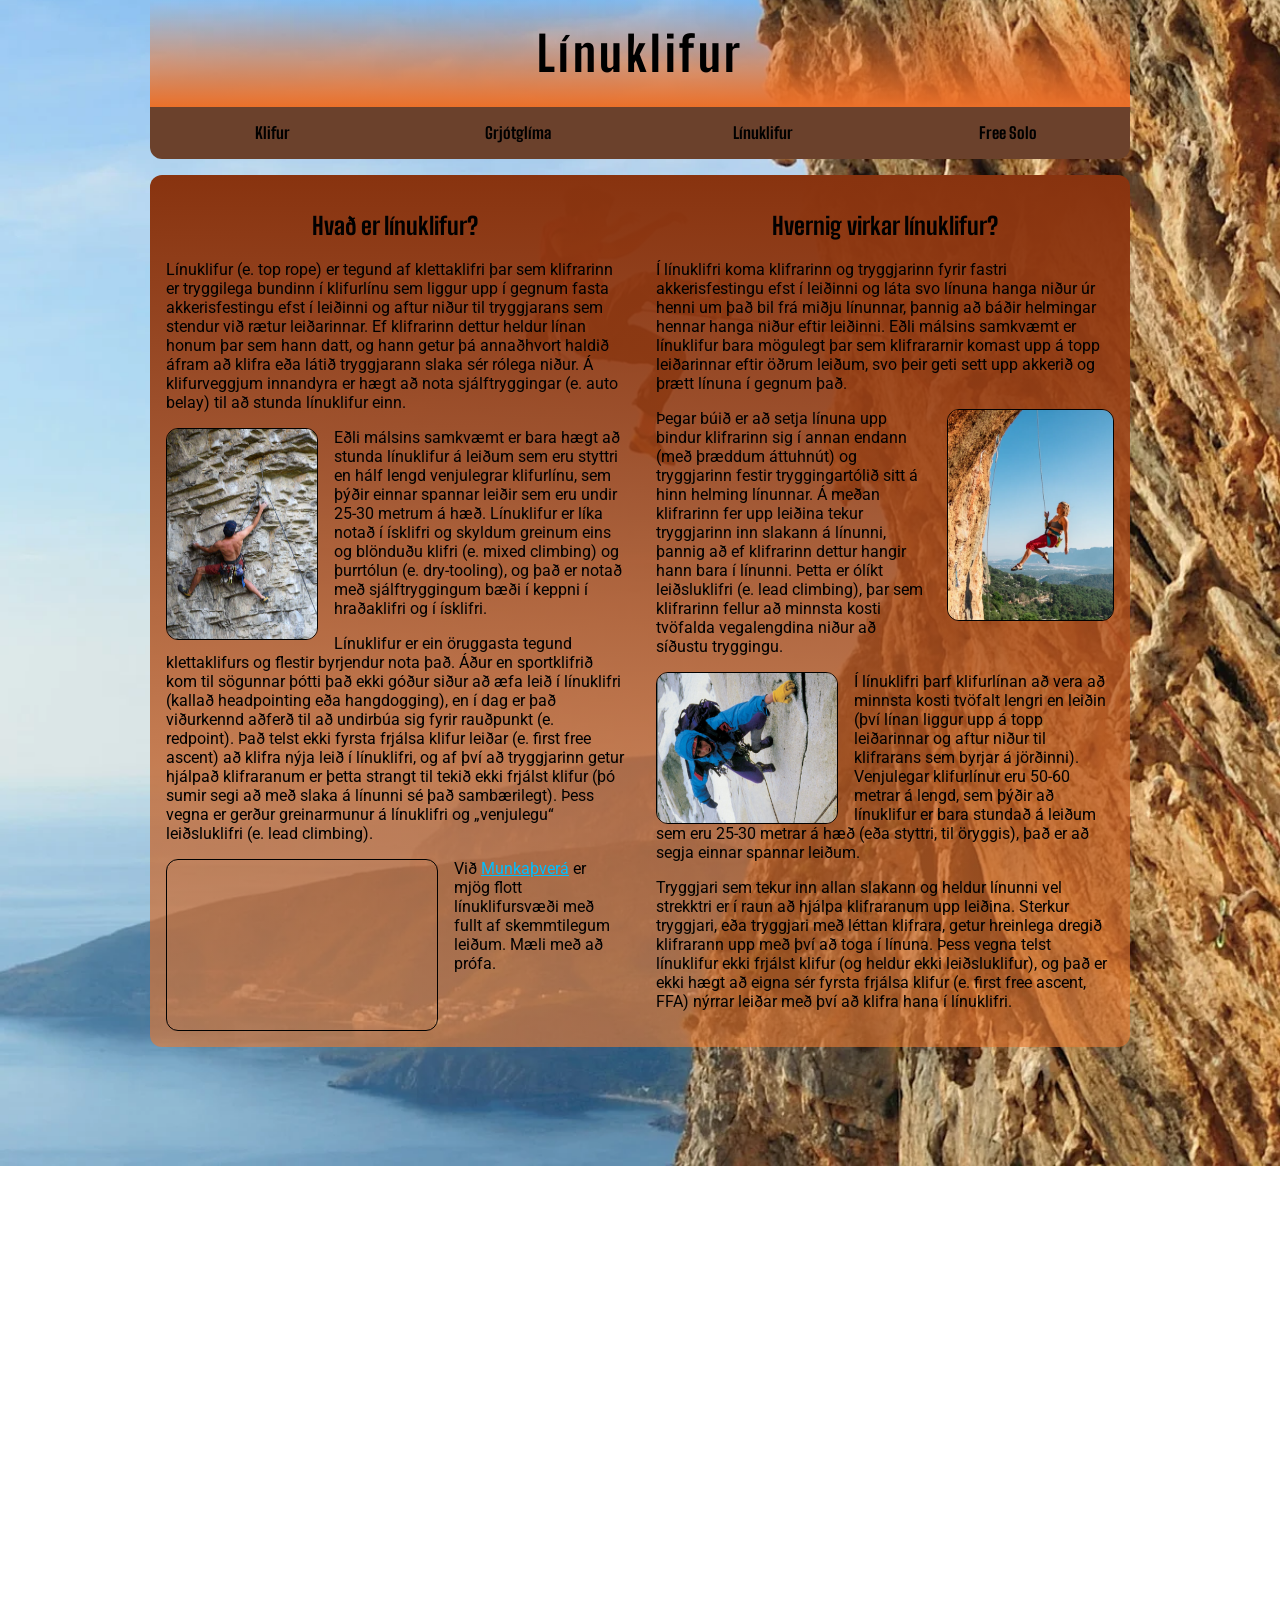
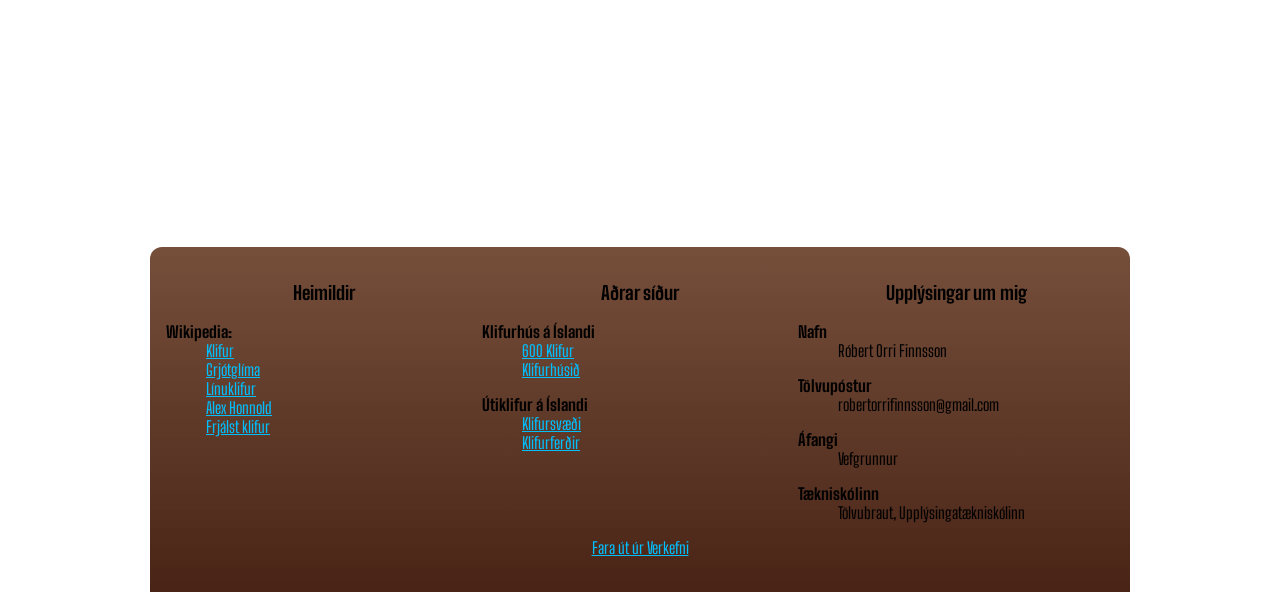
==== Verkefni_7/linuklifur.html @ 28c023a2 "Add files via upload" ====
<!DOCTYPE html>
<html lang="is">
<head>
    <meta charset="UTF-8">
    <meta name="viewport" content="width=device-width, initial-scale=1.0">
    <title>Línuklifur</title>
    <link rel="stylesheet" href="styles.css">

    <!--Font (Big Shoulders)-->
    <link rel="preconnect" href="https://fonts.googleapis.com">
    <link rel="preconnect" href="https://fonts.gstatic.com" crossorigin>
    <link href="https://fonts.googleapis.com/css2?family=Big+Shoulders:opsz,wght@10..72,100..900&display=swap" rel="stylesheet">

    <!--Font (Roboto)-->
    <link rel="preconnect" href="https://fonts.googleapis.com">
    <link rel="preconnect" href="https://fonts.gstatic.com" crossorigin>
    <link href="https://fonts.googleapis.com/css2?family=Big+Shoulders:opsz,wght@10..72,100..900&family=Roboto:ital,wght@0,100..900;1,100..900&display=swap" rel="stylesheet">
</head>

<!--BODY-->
<body class="BODY3">

    <!--HEADER-->
    <header class="HEADER3">
        <h1>Línuklifur</h1>
    </header>

    <!--NAV-->
    <nav class="topnav">
        <ul>
            <li><a href="index.html">Klifur</a></li>
            <li><a href="grjotglima.html">Grjótglíma</a></li>
            <li><a class="use" href="linuklifur.html">Línuklifur</a></li>
            <li><a href="freesolo.html">Free Solo</a></li>
        </ul>
    </nav>

    <!--MAIN-->
    <main class="MAIN3">
        <article class="ARTICLE3">
            <h2>Hvað er línuklifur?</h2>
            <p>Línuklifur (e. top rope) er tegund af klettaklifri þar sem klifrarinn er tryggilega bundinn í klifurlínu sem liggur upp í gegnum fasta akkerisfestingu efst í leiðinni og aftur niður til tryggjarans sem stendur við rætur leiðarinnar. Ef klifrarinn dettur heldur línan honum þar sem hann datt, og hann getur þá annaðhvort haldið áfram að klifra eða látið tryggjarann slaka sér rólega niður. Á klifurveggjum innandyra er hægt að nota sjálftryggingar (e. auto belay) til að stunda línuklifur einn.</p>
            <img class="MClimbing" src="images/MClimbing.jpg" alt="ManClimbing">
            <p>Eðli málsins samkvæmt er bara hægt að stunda línuklifur á leiðum sem eru styttri en hálf lengd venjulegrar klifurlínu, sem þýðir einnar spannar leiðir sem eru undir 25-30 metrum á hæð. Línuklifur er líka notað í ísklifri og skyldum greinum eins og blönduðu klifri (e. mixed climbing) og þurrtólun (e. dry-tooling), og það er notað með sjálftryggingum bæði í keppni í hraðaklifri og í ísklifri.</p>
            <p>Línuklifur er ein öruggasta tegund klettaklifurs og flestir byrjendur nota það. Áður en sportklifrið kom til sögunnar þótti það ekki góður siður að æfa leið í línuklifri (kallað headpointing eða hangdogging), en í dag er það viðurkennd aðferð til að undirbúa sig fyrir rauðpunkt (e. redpoint). Það telst ekki fyrsta frjálsa klifur leiðar (e. first free ascent) að klifra nýja leið í línuklifri, og af því að tryggjarinn getur hjálpað klifraranum er þetta strangt til tekið ekki frjálst klifur (þó sumir segi að með slaka á línunni sé það sambærilegt). Þess vegna er gerður greinarmunur á línuklifri og „venjulegu“ leiðsluklifri (e. lead climbing).</p>
            <iframe class="Munkathvera" src="https://www.google.com/maps/embed?pb=!1m14!1m12!1m3!1d103.24803127645313!2d-18.07635475685174!3d65.54074417732558!2m3!1f0!2f0!3f0!3m2!1i1024!2i768!4f13.1!5e0!3m2!1sen!2sis!4v1791458979940!5m2!1sen!2sis" allowfullscreen="" loading="lazy" referrerpolicy="strict-origin-when-cross-origin"></iframe>
            <p>Við <a href="https://www.klifur.is/crag/munkathvera">Munkaþverá</a> er mjög flott línuklifursvæði með fullt af skemmtilegum leiðum. Mæli með að prófa.</p>
        </article>
        <aside>
            <h2>Hvernig virkar línuklifur?</h2>
            <p>Í línuklifri koma klifrarinn og tryggjarinn fyrir fastri akkerisfestingu efst í leiðinni og láta svo línuna hanga niður úr henni um það bil frá miðju línunnar, þannig að báðir helmingar hennar hanga niður eftir leiðinni. Eðli málsins samkvæmt er línuklifur bara mögulegt þar sem klifrararnir komast upp á topp leiðarinnar eftir öðrum leiðum, svo þeir geti sett upp akkerið og þrætt línuna í gegnum það.</p>
            <p class="IMGRight"><img class="WClimbing" src="images/WClimbing.png" alt="WomanClimbing"></p>
            <p>Þegar búið er að setja línuna upp bindur klifrarinn sig í annan endann (með þræddum áttuhnút) og tryggjarinn festir tryggingartólið sitt á hinn helming línunnar. Á meðan klifrarinn fer upp leiðina tekur tryggjarinn inn slakann á línunni, þannig að ef klifrarinn dettur hangir hann bara í línunni. Þetta er ólíkt leiðsluklifri (e. lead climbing), þar sem klifrarinn fellur að minnsta kosti tvöfalda vegalengdina niður að síðustu tryggingu.</p>
            <img class="OutClimber" src="images/AHonnoldClimbingOut2.png" alt="OutdoorClimber">
            <p>Í línuklifri þarf klifurlínan að vera að minnsta kosti tvöfalt lengri en leiðin (því línan liggur upp á topp leiðarinnar og aftur niður til klifrarans sem byrjar á jörðinni). Venjulegar klifurlínur eru 50-60 metrar á lengd, sem þýðir að línuklifur er bara stundað á leiðum sem eru 25-30 metrar á hæð (eða styttri, til öryggis), það er að segja einnar spannar leiðum.</p>
            <p>Tryggjari sem tekur inn allan slakann og heldur línunni vel strekktri er í raun að hjálpa klifraranum upp leiðina. Sterkur tryggjari, eða tryggjari með léttan klifrara, getur hreinlega dregið klifrarann upp með því að toga í línuna. Þess vegna telst línuklifur ekki frjálst klifur (og heldur ekki leiðsluklifur), og það er ekki hægt að eigna sér fyrsta frjálsa klifur (e. first free ascent, FFA) nýrrar leiðar með því að klifra hana í línuklifri.</p>
        </aside>
    </main>

    <!--FOOTER-->
    <footer>
        <!--Footer S1-->
        <section class="sec S1">
            <h3 class="H3">Heimildir</h3>
            <dl>
                <dt><b>Wikipedia:</b></dt>
                    <dd><a href="https://en.wikipedia.org/wiki/Climbing">Klifur</a></dd>
                    <dd><a href="https://en.wikipedia.org/wiki/Bouldering">Grjótglíma</a></dd>
                    <dd><a href="https://en.wikipedia.org/wiki/Top_rope_climbing">Línuklifur</a></dd>
                    <dd><a href="https://en.wikipedia.org/wiki/Alex_Honnold">Alex Honnold</a></dd>
                    <dd><a href="https://en.wikipedia.org/wiki/Free_solo_climbing">Frjálst klifur</a></dd>
            </dl>
        </section>

        <!--Footer S2-->
        <section class="sec S2">
            <h3 class="H3">Aðrar síður</h3>
            <dl>
                <dt><b>Klifurhús á Íslandi</b></dt>
                    <dd><a href="https://www.600klifur.is">600 Klifur</a></dd>
                    <dd><a href="https://klifurhusid.is">Klifurhúsið</a></dd>
                <dt><b>Útiklifur á Íslandi</b></dt>
                    <dd><a href="https://www.klifur.is/">Klifursvæði</a></dd>
                    <dd><a href="https://asgardbeyond.is/tour/rock-climbing-reykjavik">Klifurferðir</a></dd>
            </dl>
            <hr class="HR">
        </section>

        <!--Footer S3-->
        <section class="sec S3">
            <h3 class="H3">Upplýsingar um mig</h3>
            <dl>
                <dt><b>Nafn</b></dt>
                    <dd>Róbert Orri Finnsson</dd>
                <dt><b>Tölvupóstur</b></dt>
                    <dd>robertorrifinnsson@gmail.com</dd>
                <dt><b>Áfangi</b></dt>
                    <dd>Vefgrunnur</dd>
                <dt><b>Tækniskólinn</b></dt>
                    <dd>Tölvubraut, Upplýsingatækniskólinn</dd>
            </dl>
        </section>
        <br>
        <br>
        <a class="Big" href="..">Fara út úr Verkefni</a>
    </footer>

</body>
</html>
---- Verkefni_7/styles.css ----
/* =============================== */
/* ============ Body ============= */
/* =============================== */

body {
    margin: 0;
    padding: 0;
    background-repeat: no-repeat;
    background-size: cover;
    background-attachment: fixed;
}


/* ==================== */
/* ==== Bakgrunnar ==== */

.BODY1 {
    background-image: url('images/rock-climber-ascending.png'); background-position: right 20% center;
    }
.BODY2 {
    background-image: url('images/BoulderingBG.jpg'); background-position: center 30%;
    }
.BODY3 {
    background-image: url('images/AlexHonnold.png'); background-position: center 30%;
    }
.BODY4 {
    background-image: url('images/AlexFreeSoloBG.avif'); background-position: right 10% center;
    }


/* =============== */
/* ==== Annað ==== */

h2 {
    text-align: center;
    font-family: "Big Shoulders";
}

a {
    color: rgb(0, 191, 255);
}
a:hover {
    color: lightblue;
}


/* ================================= */
/* ============ HEADER ============= */
/* ================================= */

header {
    text-align: center;
    font-family: "Big Shoulders";
    letter-spacing: 3.5px;
    font-size: 150%;
    margin: 0;
    padding: 0;
    background-image: linear-gradient(to top, rgb(235, 112, 41), rgba(255, 255, 255, 0));
}

header h1 {
    margin: 0;
    padding: 25px;
}


/* ================================= */
/* ============== NAV ============== */
/* ================================= */

.topnav {
    position: sticky;
    top: 0;
    z-index: 1000;
    background-color: rgb(107, 65, 44);
    border-radius: 0 0 12px 12px;
    margin-bottom: 1em;
}

.topnav ul {
    display: flex;
    flex-direction: column;
    list-style: none;
    justify-content: center;
    margin: 0;
    padding: 0;
}

.topnav ul li {
    padding: 0.25em;
    text-align: center;
}

.topnav ul li:hover {
    background-image: radial-gradient(rgb(234, 93, 12), rgba(179, 65, 16, 0));
}

.topnav ul li a {
    font-family: "Big Shoulders";
    text-decoration: none;
    color: black;
    font-weight: bold;
}

.li4 {
    border-radius: 0 0 12px 12px;
}


/* ================================= */
/* ============== MAIN ============= */
/* ================================= */

main {
    background-image: linear-gradient(to top, rgba(231, 122, 50, 0.63), rgb(136, 51, 15));
    border-radius: 12px;
    padding: 1em;
    font-family: "Roboto";
}

main section {
    padding: 1em;
}

main .ARTICLE2 {
    margin-right: 2em;
}
main .ARTICLE3 {
    margin-bottom: 5em;
}

.ARGH{
    display: block;
}


/* ======================= */
/* ==== Maps & Images ==== */

.GoogleMaps1, .GoogleMaps2,
.Kort600Klifur, .AlexMap,
.GrjotglimaExtra, .UtiGrjotglimaExtra,
.AlexHonnold999, .MClimbing,
.WClimbing, .OutClimber,
.Munkathvera, .FinalAHonnald {
    border: 1px solid black;
    border-radius: 12px;
}

/* === Maps === */
.GoogleMaps1 {
    float: right;
    margin: 1em;
    width: 175px;
    height: 200px;
}
.GoogleMaps2 {
    display: none;
}
.Kort600Klifur {
    float: right;
    margin: 1em;
    width: 205px;
    height: 150px;
}
.AlexMap {
    float: left;
    margin: 0 1em 0 0;
    width: 175px;
    height: 140px;
}
.Munkathvera{
    float: left;
    margin: 0 1em 0 0;
    width: 175px;
    height: 110px;
}


/* === Images === */
.GrjotglimaExtra {
    float: right;
    margin: 1em;
    width: 150px;
    height: 105px;
}
.UtiGrjotglimaExtra {
    float: left;
    margin: 0 1em 1em 0;
    width: 200px;
    height: 170px;
}
.AlexHonnold {
    float: right;
    margin: 1em;
}
.honnold{
    text-align: center;
}
.AlexHonnold999{
    width: 150px;
    height: 200px;
    float: left;
    margin: 0 1em 0 0;
}
.MClimbing{
    width: 150px;
    height: 210px;
    float: left;
    margin: 0 1em 0 0;
}
.WClimbing{
    width: 150px;
    height: 180px;
    float: right;
    margin: 0 0 0 1em;
}
.OutClimber{
    height: 150px;
    width: 180px;
    float: left;
    margin: 0 1em 0 0;
}
.FinalAHonnald{
    height: 190px;
    width: 120px;
    float: right;
    margin-left: 1em;
}

.ExtraIMG1,
.ExtraIMG2 {
    display: none;
}


/* ================================= */
/* ============= FOOTER ============ */
/* ================================= */

footer {
    font-family: "Big Shoulders";
    padding: 1em;
    background-color: rgba(107, 65, 44, 0.925);
    background-image: linear-gradient(to bottom, rgba(255, 255, 255, 0), rgb(73, 36, 22));
    margin-top: 40em;
}
.H3 {
    text-align: left;
}
dt {
    margin-top: 1em;
}
hr {
    display: none;
    border: 1px solid black;
}
.Big{
    text-align: center;
}


/* ================================================ */
/* ========== Fyrir mismunandi skjástærðir ======== */
/* ================================================ */


/* ============= */
/* === 400px === */

@media (min-width: 400px) {

    /* === Myndir === */
    .GrjotglimaExtra {
        margin: 0 0 1em 1em;
        width: 200px;
        height: 140px;
    }
}


/* ============= */
/* === 600px === */

@media (min-width: 600px) {

    /* === TopNav === */
    .li4 {
        border-radius: 0;
    }
    .topnav ul {
        flex-direction: row;
        justify-content: space-between;
    }
    .topnav ul li {
        flex: 1;
        padding: 1em;
        border-radius: 12px;
    }

    /* === Myndir === */
    .ExtraIMG1 {
        display: block;
        float: left;
        margin: 0 1em 0 0;
        border: 1px solid black;
        border-radius: 8px;
    }
    .AlexHonnold{
        float: none;
    }
    .WClimbing{
        width: 130px;
        height: 170px;
    }
    .IMGRight{
        text-align: right;
    }
    .GrjotglimaExtra {
        width: 230px;
        height: 150px;
        float: none;
    }
    .UtiGrjotglimaExtra {
        width: 250px;
        height: 187px;
        float: none;
    }

    /* === Kort === */
    .Kort600Klifur {
        float: none;
    }
    .AlexMap {
        float: none;
        display: block;
        margin: 1em auto;
    }
    .Munkathvera{
        float: none;
        width: 270px;
        height: 170px;
    }


    /* === Main === */
    .MAIN2,
    .MAIN4 {
        display: grid;
        grid-template-columns: 2fr 1fr;
    }
    .MAIN3 {
        display: grid;
        grid-template-columns: 1fr 1fr;
    }
    .MAIN3 article {
        margin-right: 1em;
    }
    .MAIN3 aside {
        margin-left: 1em;
    }
    .Alex {
        border: 1px solid black;
        border-radius: 12px;
        padding: 1em;
    }
    main .ARTICLE3 {
        margin-bottom: 0;
    }


    /* === Footer === */
    footer {
        display: grid;
        grid-template-columns: 1fr 1fr 1fr;
    }
    .H3 {
        text-align: center;
    }
    hr {
        display: block;
    }
    .HR {
        display: none;
    }
}


/* ============= */
/* === 660px === */

@media (min-width: 660px) {

    /* === Myndir === */
    .GrjotglimaExtra {
        float: right;
    }
    .UtiGrjotglimaExtra {
        float: left;
    }
    .WClimbing{
        width: 165px;
        height: 210px;
    }

    /* === Kort === */
    .AlexMap{
        width: 180px;
    }
}


/* ============= */
/* === 731px === */

@media (min-width: 731px) {

    /* === Kort === */
    .GoogleMaps1 {
        display: none;
    }
    .GoogleMaps2 {
        display: block;
        margin: 1em auto;
        width: 300px;
        height: 200px;
    }
    .AlexMap{
        width: 200px;
    }

    /* === Myndir === */
    .ExtraIMG1 {
        display: none;
    }
    .ExtraIMG2 {
        display: block;
        float: left;
        border: 1px solid black;
        border-radius: 8px;
        margin: 0 0 2em 0;
    }

    /* === Main ===*/
    .ARTICLE1 {
        display: grid;
        grid-template-columns: 2fr 5fr;
    }
}


/* ============= */
/* === 794px === */

@media (min-width: 794px) {

    /* === Kort === */
    .Kort600Klifur {
        float: right;
        width: 125px;
        height: 150px;
    }
}


/* ============= */
/* === 843px === */

@media (min-width: 842px) {

    /* === Kort === */
    .GoogleMaps2 {
        float: right;
        margin: 1em;
    }
    .AlexMap{
        width: 225px;
    }
    

    /* === Myndir === */
    .GrjotglimaExtra {
        width: 300px; height: 210px;
    }
    .AlexHonnold{
        float: right;
    }

    /* === Main === */
    article {
        grid-template-columns: 2fr 4fr;
    }
}


/* ============= */
/* === 980px === */

@media (min-width: 980px) {

    /* === Body ===*/
    body {
        width: 980px;
        margin: 0 auto;
    }

    /* === Footer === */
    footer {
        border-radius: 12px 12px 0 0;
        margin-top: 32em;
    }

    /* === Kort === */
    .AlexMap{
        width: 260px;
    }
    .Munkathvera{
        float: left;
        margin: 0 1em 0 0;
    }

    /* === Myndir === */
    .OutClimber{
        width: 220;
        height: 180;
    }
}


/* ======================================== */
/* === Fyrir bilið milli footer og main === */


/* ============= */
/* === 667px === */

@media (max-height: 667px) {

    /* === Footer === */
    footer {
        margin-top: 35em;
    }
}


/* ============= */
/* === 800px === */

@media (max-height: 800px) {

    /* === Footer === */
    footer {
        margin-top: 43.31em;
    }
}


/* ============= */
/* === 850px === */

@media (min-height: 850px) {

    /* === Footer === */
    footer {
        margin-top: 50em;
    }
}
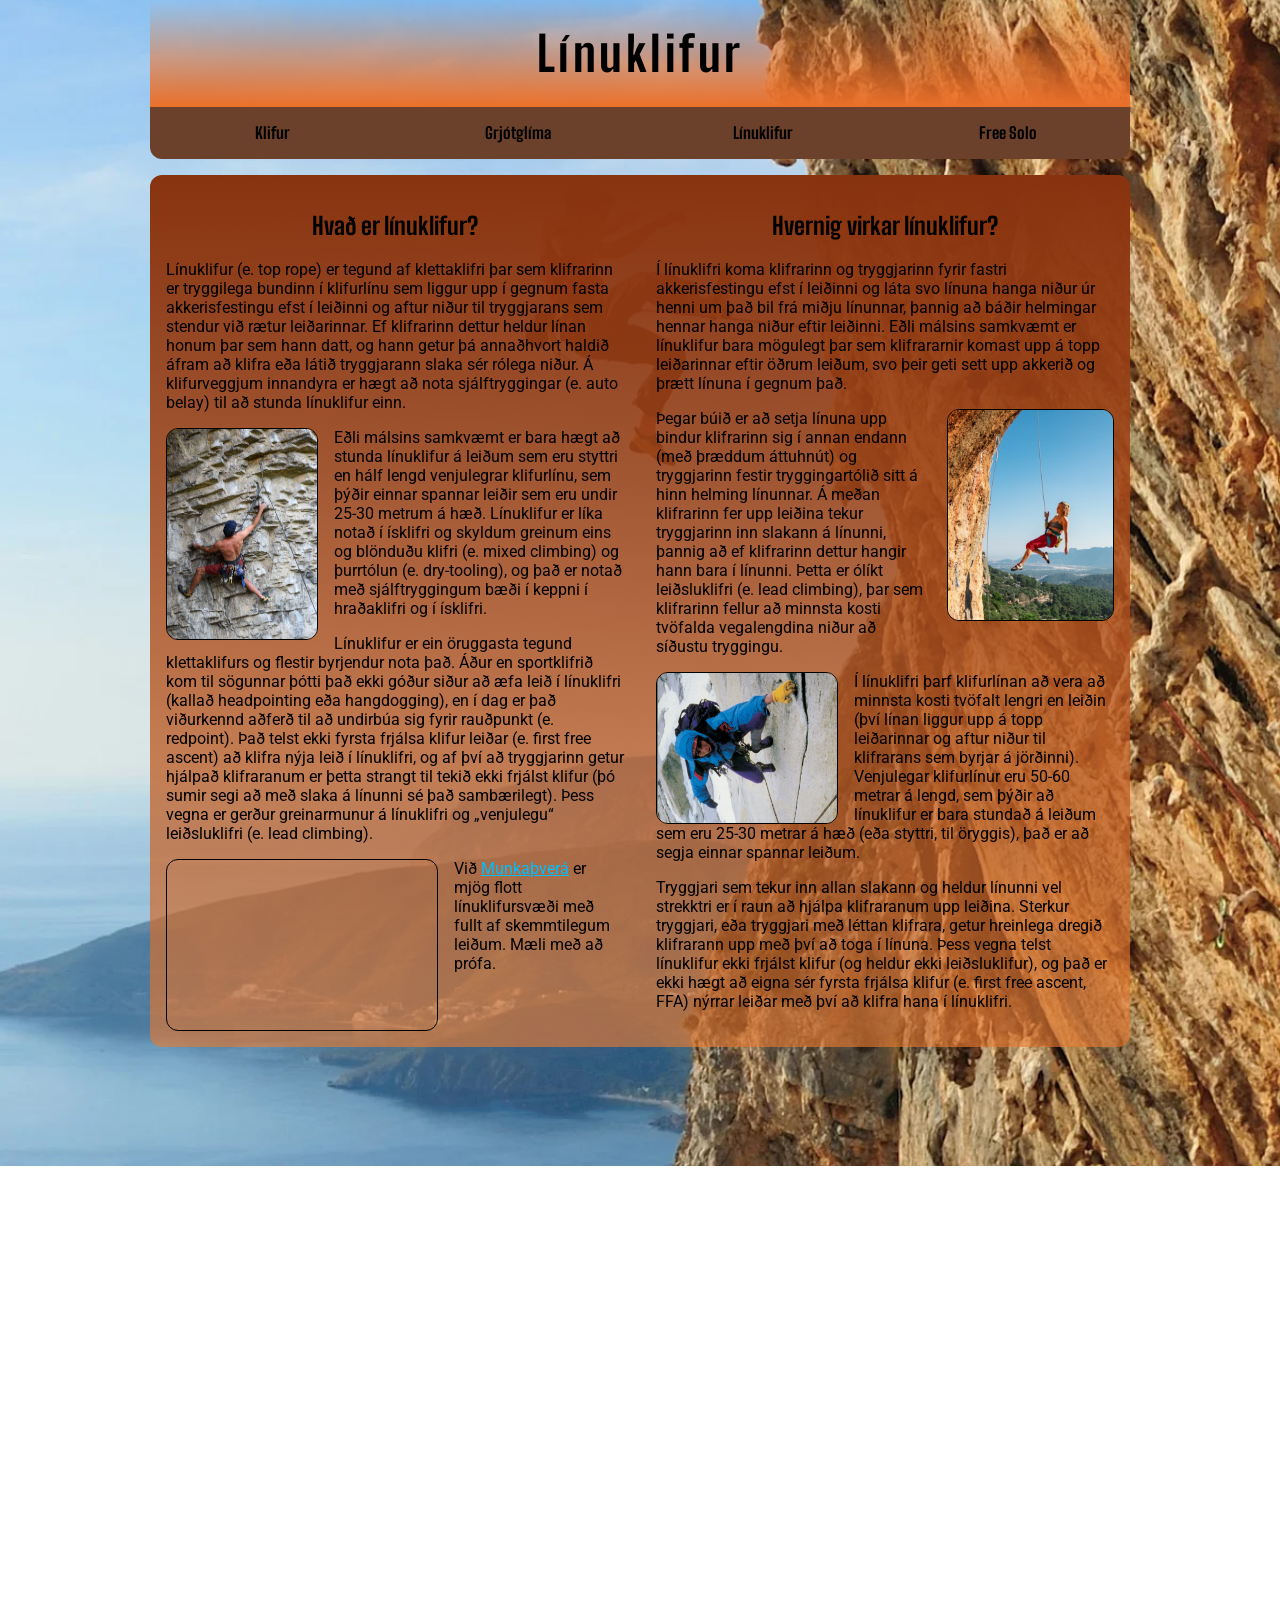
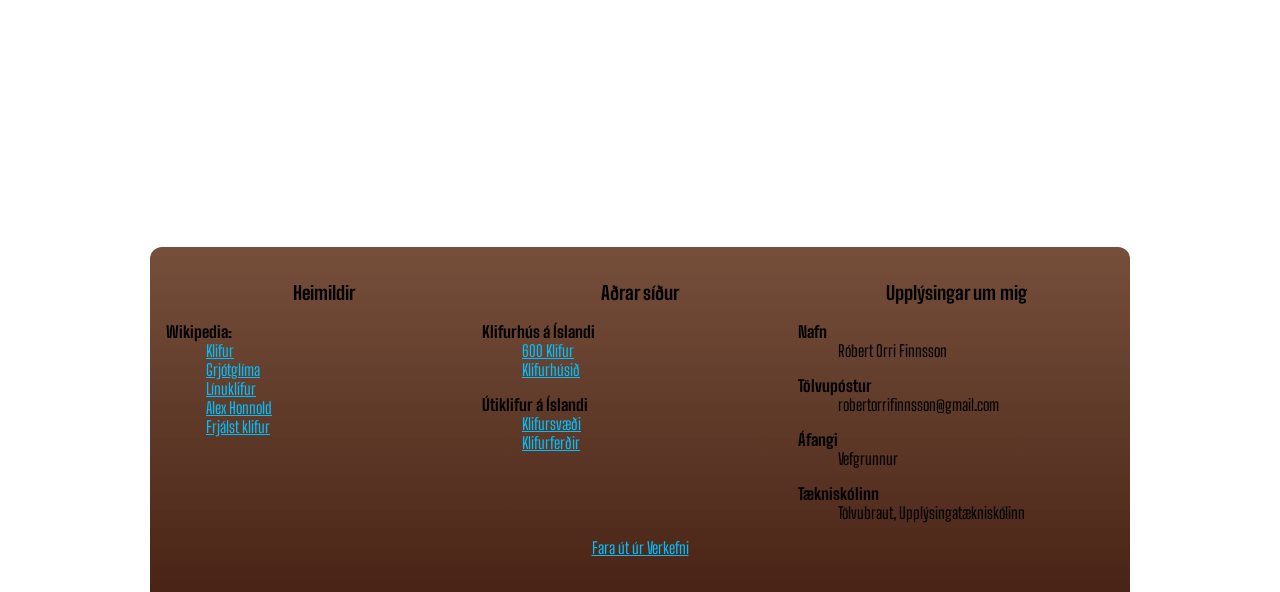
==== commit dfa65583: "Update linuklifur.html" ====
--- a/Verkefni_7/linuklifur.html
+++ b/Verkefni_7/linuklifur.html
@@ -43,7 +43,7 @@
             <img class="MClimbing" src="images/MClimbing.jpg" alt="ManClimbing">
             <p>Eðli málsins samkvæmt er bara hægt að stunda línuklifur á leiðum sem eru styttri en hálf lengd venjulegrar klifurlínu, sem þýðir einnar spannar leiðir sem eru undir 25-30 metrum á hæð. Línuklifur er líka notað í ísklifri og skyldum greinum eins og blönduðu klifri (e. mixed climbing) og þurrtólun (e. dry-tooling), og það er notað með sjálftryggingum bæði í keppni í hraðaklifri og í ísklifri.</p>
             <p>Línuklifur er ein öruggasta tegund klettaklifurs og flestir byrjendur nota það. Áður en sportklifrið kom til sögunnar þótti það ekki góður siður að æfa leið í línuklifri (kallað headpointing eða hangdogging), en í dag er það viðurkennd aðferð til að undirbúa sig fyrir rauðpunkt (e. redpoint). Það telst ekki fyrsta frjálsa klifur leiðar (e. first free ascent) að klifra nýja leið í línuklifri, og af því að tryggjarinn getur hjálpað klifraranum er þetta strangt til tekið ekki frjálst klifur (þó sumir segi að með slaka á línunni sé það sambærilegt). Þess vegna er gerður greinarmunur á línuklifri og „venjulegu“ leiðsluklifri (e. lead climbing).</p>
-            <iframe class="Munkathvera" src="https://www.google.com/maps/embed?pb=!1m14!1m12!1m3!1d103.24803127645313!2d-18.07635475685174!3d65.54074417732558!2m3!1f0!2f0!3f0!3m2!1i1024!2i768!4f13.1!5e0!3m2!1sen!2sis!4v1791458979940!5m2!1sen!2sis" allowfullscreen="" loading="lazy" referrerpolicy="strict-origin-when-cross-origin"></iframe>
+            <iframe class="Munkathvera" src="https://www.google.com/maps/embed?pb=!1m18!1m12!1m3!1d6606.644990037501!2d-18.092669209902706!3d65.54559140753796!2m3!1f0!2f0!3f0!3m2!1i1024!2i768!4f13.1!3m3!1m2!1s0x48d263001e2b46c3%3A0xa232f830cfd5f2b8!2zTXVua2HDvnZlcsOh!5e0!3m2!1sen!2sis!4v1791803364929!5m2!1sen!2sis" allowfullscreen="" loading="lazy" referrerpolicy="strict-origin-when-cross-origin"></iframe>
             <p>Við <a href="https://www.klifur.is/crag/munkathvera">Munkaþverá</a> er mjög flott línuklifursvæði með fullt af skemmtilegum leiðum. Mæli með að prófa.</p>
         </article>
         <aside>
@@ -106,4 +106,4 @@
     </footer>
 
 </body>
-</html>+</html>
